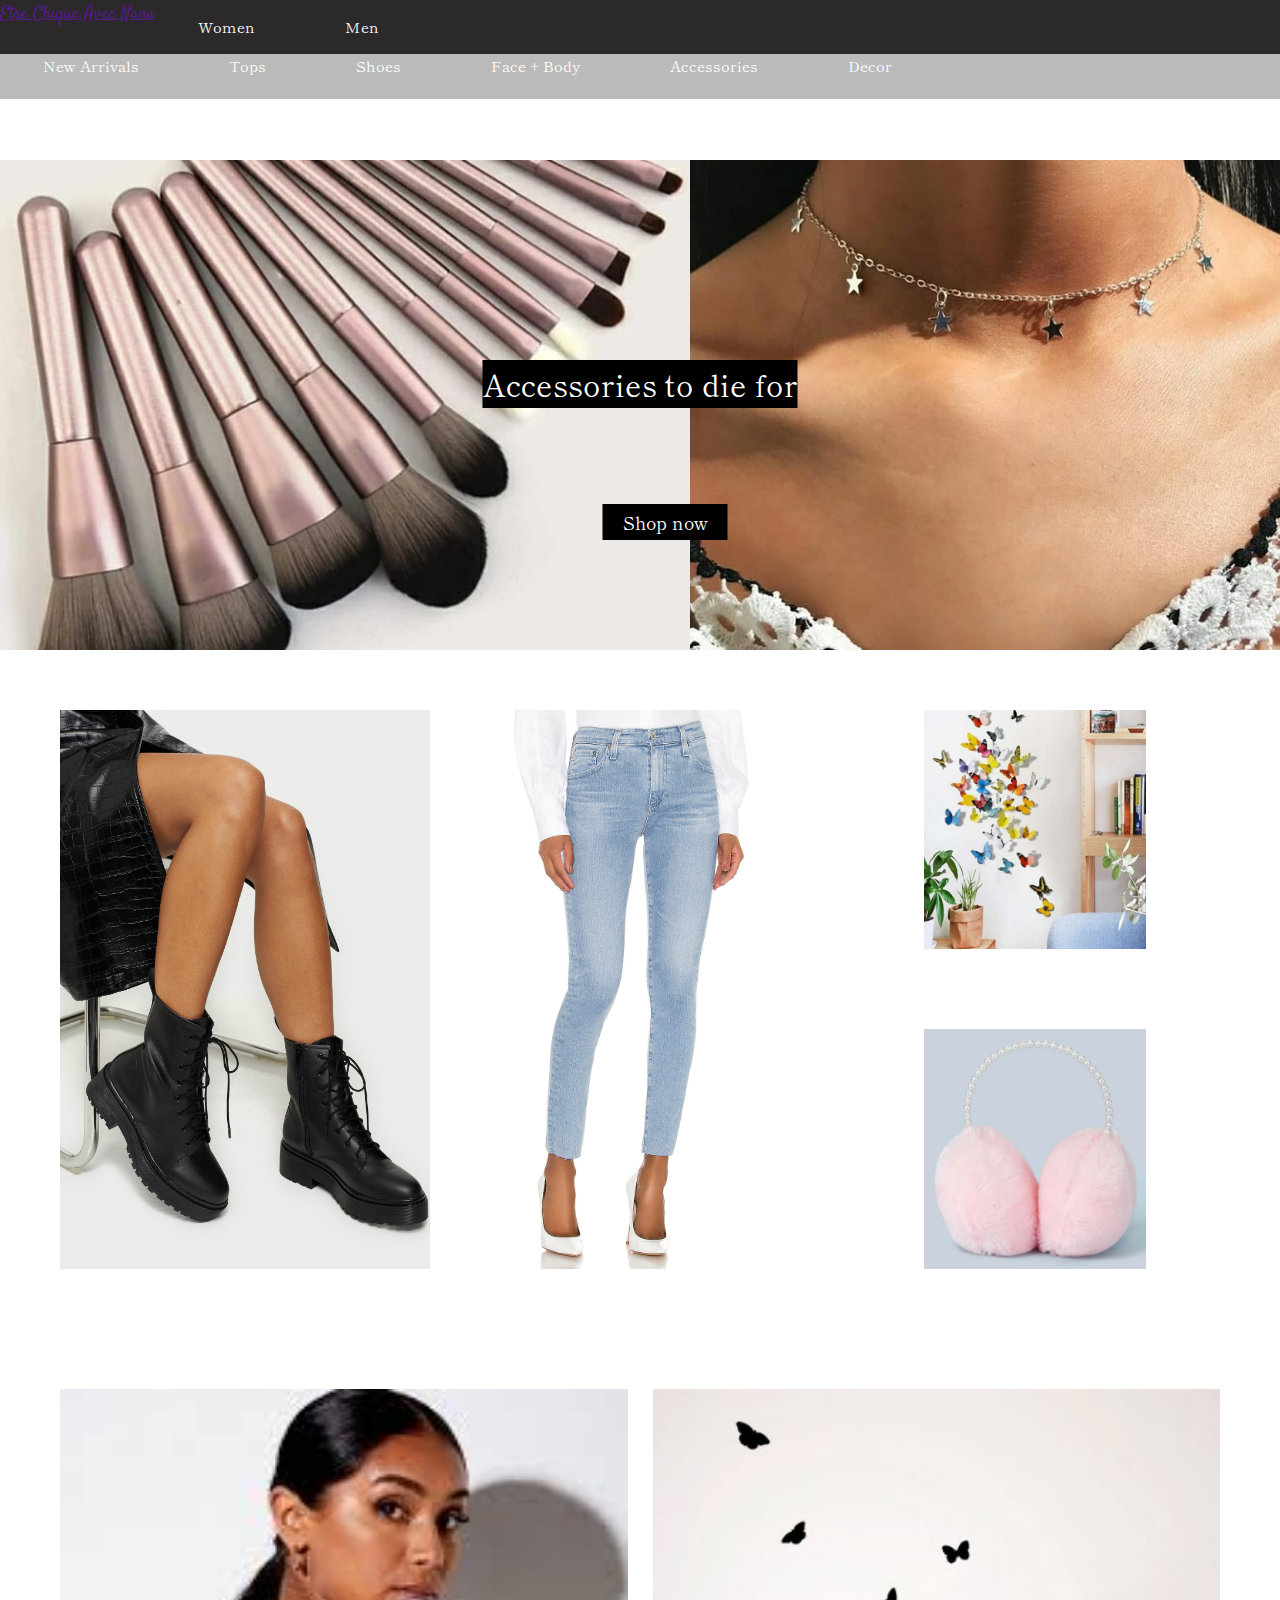
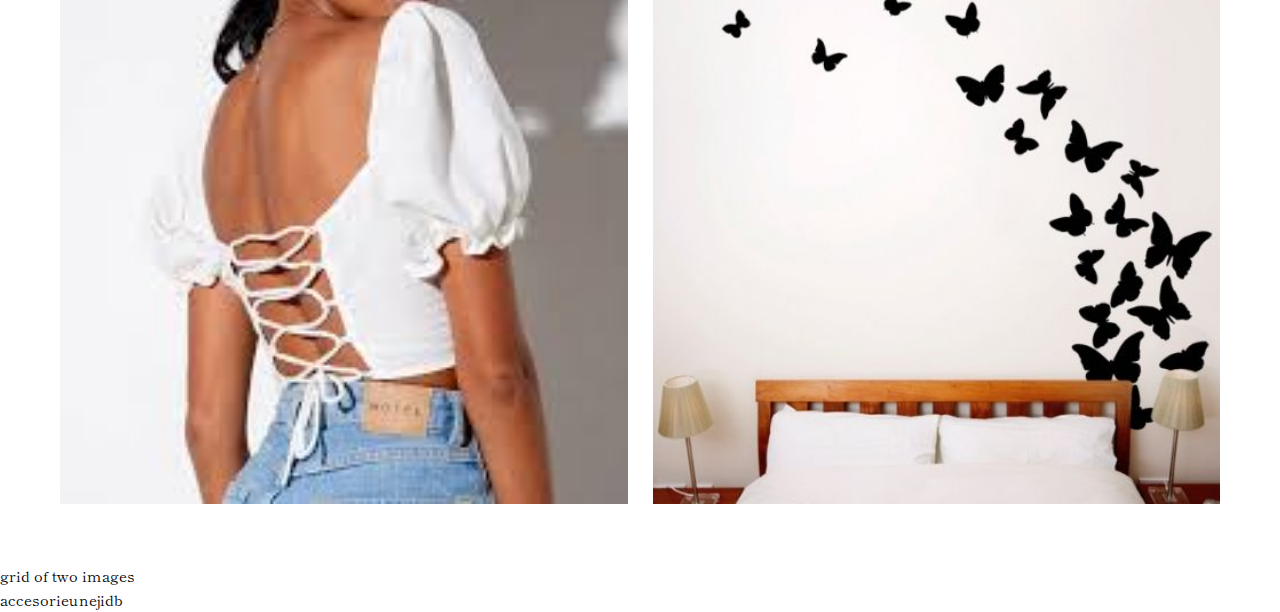
==== index.html @ 441e7116 "My Project" ====
<!DOCTYPE html>
<html>
<head>
    <meta charset='utf-8'>
    <meta http-equiv='X-UA-Compatible' content='IE=edge'>
    <link rel="icon" href="shopping-2.png">
    <title>Chique Avec Nana</title>
    <link href="https://fonts.googleapis.com/css2?family=Shippori+Mincho:wght@500&display=swap" rel="stylesheet"> 
    <link rel="preconnect" href="https://fonts.gstatic.com">
<link href="https://fonts.googleapis.com/css2?family=Satisfy&display=swap" rel="stylesheet">
    <meta name='viewport' content='width=device-width, initial-scale=1'>
    <link rel='stylesheet' type='text/css' media='screen' href='main.css'>
    <script src='main.js'></script>
</head>
<body>
<header>
    <nav class="first-nav-wrapper">
     <div class="chique">  <a href=""> Etre Chique Avec Nana</a></div>
            <ul>
                <li><a href="">Women</a></li>
                <li><a href="">Men</a></li>
            </ul>
        </div>
       
    </nav>

    <nav class="header-2">
        <ul class="grey-links">
            <li><a href="">New Arrivals</a></li>
            <li><a href="">Tops</a></li>
            <li><a href="">Shoes</a></li>
            <li><a href="">Face + Body</a></li>
            <li><a href="">Accessories</a></li>
            <li><a href="">Decor</a></li>
        </ul>
    </nav>
</header>

<div class="access-wrapper">
    <a href=""> <div class="makeup"><img width="500" src="brushes.jpg" alt=""></div>
 <div class="necklace"><img src="necklace.jpg" alt=""></div></a>

</div>
<div class="shop-now-group">
    
    <div class="access-text">Accessories to die for</div>
    <div class="access-link"><a href="">Shop now</a></div>
    
</div>

<section class="section products">

    <div class="grid-cols-auto">

        <div class="products-img"><img src="boots.jfif" alt=""></div>
        <div class="products-img"><img src="Jeans.webp" alt=""></div>
        
        <div class="flex-rows-2">
            <div class="flex-grid-image"><img src="butterflies1.png" alt=""></div>
            <div class="flex-grid-image"><img src="ear-muffs.jpg" alt=""></div>
        </div>
        
     </div>

     <div class="grid-cols-auto grid-bottom">
        <div class="girl"><img src="top.jfif" alt=""></div>
        <div class="butterflies2"><img src="butterflies2.jpg""></div>
    
    </div>
</section>







</body>
</html>


<div rel>

    <div>
            grid of two images
    </div>

    <div abs>
             accesorieunejidb
            <a href=""></a>
    </div>


</div>
---- main.css ----
*,
*::before,
*::after{
    padding: 0;
    margin: 0;
    box-sizing: inherit;

}
html{
    font-size: 62.5%;
    box-sizing: border-box;

}
body{
    font-size: 1.5rem;
    font-family: shippori mincho;
    line-height: 1.6;

}

header{
    width: 100%;
    height: 6rem;
    background-color: #2B2929;
    border-bottom: 0;
}
.chique{
    width: auto;
    color: white;
    font-size: 1.8rem;
    font-family: satisfy;
}

.first-nav-wrapper{
    display: flex;
}

ul{
    width:auto;
   
    margin-top: 15px;
}

li{
    
    display: inline-block;
    padding: 0px 33px;
}

li a{
    color: white;
    text-decoration: none;
    padding: 10px;
    cursor: pointer;
}
li a:hover{
    color:red;
    transition: 0.5s;
}

.header-2{
    width: 100%;
    min-width: 500px;
    height: 4.5rem;
    background-color: #bababa;
}
.access-wrapper a{
    display: flex;
    justify-content: center;
    margin-top: 100px;
}
.makeup img{
    height: 49rem;
    width: 70rem;
}
.necklace img{

    height: 49rem;
    width: 60rem;
}
.necklace{

}
.shop-now-group a{
    font-size: larger;
    text-decoration: none;
    color: white;
    padding: .5rem 2rem;
    background-color: black;
}
.shop-now-group{
    position: absolute;
   left: 50%;
    top: 40%;
    transform: translate(-50%);
}

.access-text{
    color: white;
    background-color: black;
    font-size: 3rem;
    text-align: center;

}

.access-link{
    margin-top: 100px;
    margin-left: 120px;
}
a:hover{
    color: gray;
    transition: .5s;
}

.grid-cols-auto {
    display: grid;
    grid-template-columns: repeat(auto-fit, minmax(30rem, 1fr));
    gap: 2.5rem;
    padding: 6rem;
}

.flex-rows-2 {
    display: flex;
    align-items: center;
    flex-direction: column;
    gap: 8rem;
}

.flex-grid-image{

    width: 60%;
    height: 60%;

}
.grid-bottom{
    justify-items: center;

}


.grid-bottom > * {

    width: 100%;

}


.boots-wrapper img{
   
}
img{
    display: block;
    width: 100%;
    height: 100%;
    object-fit: cover;
}
.jeans-wrapper img{

    
}

.butterfly-wrapper{
    
}

.butterfly1-image img{
 
}

.ear-muffs img{

}

.ear-muffs{
  
}
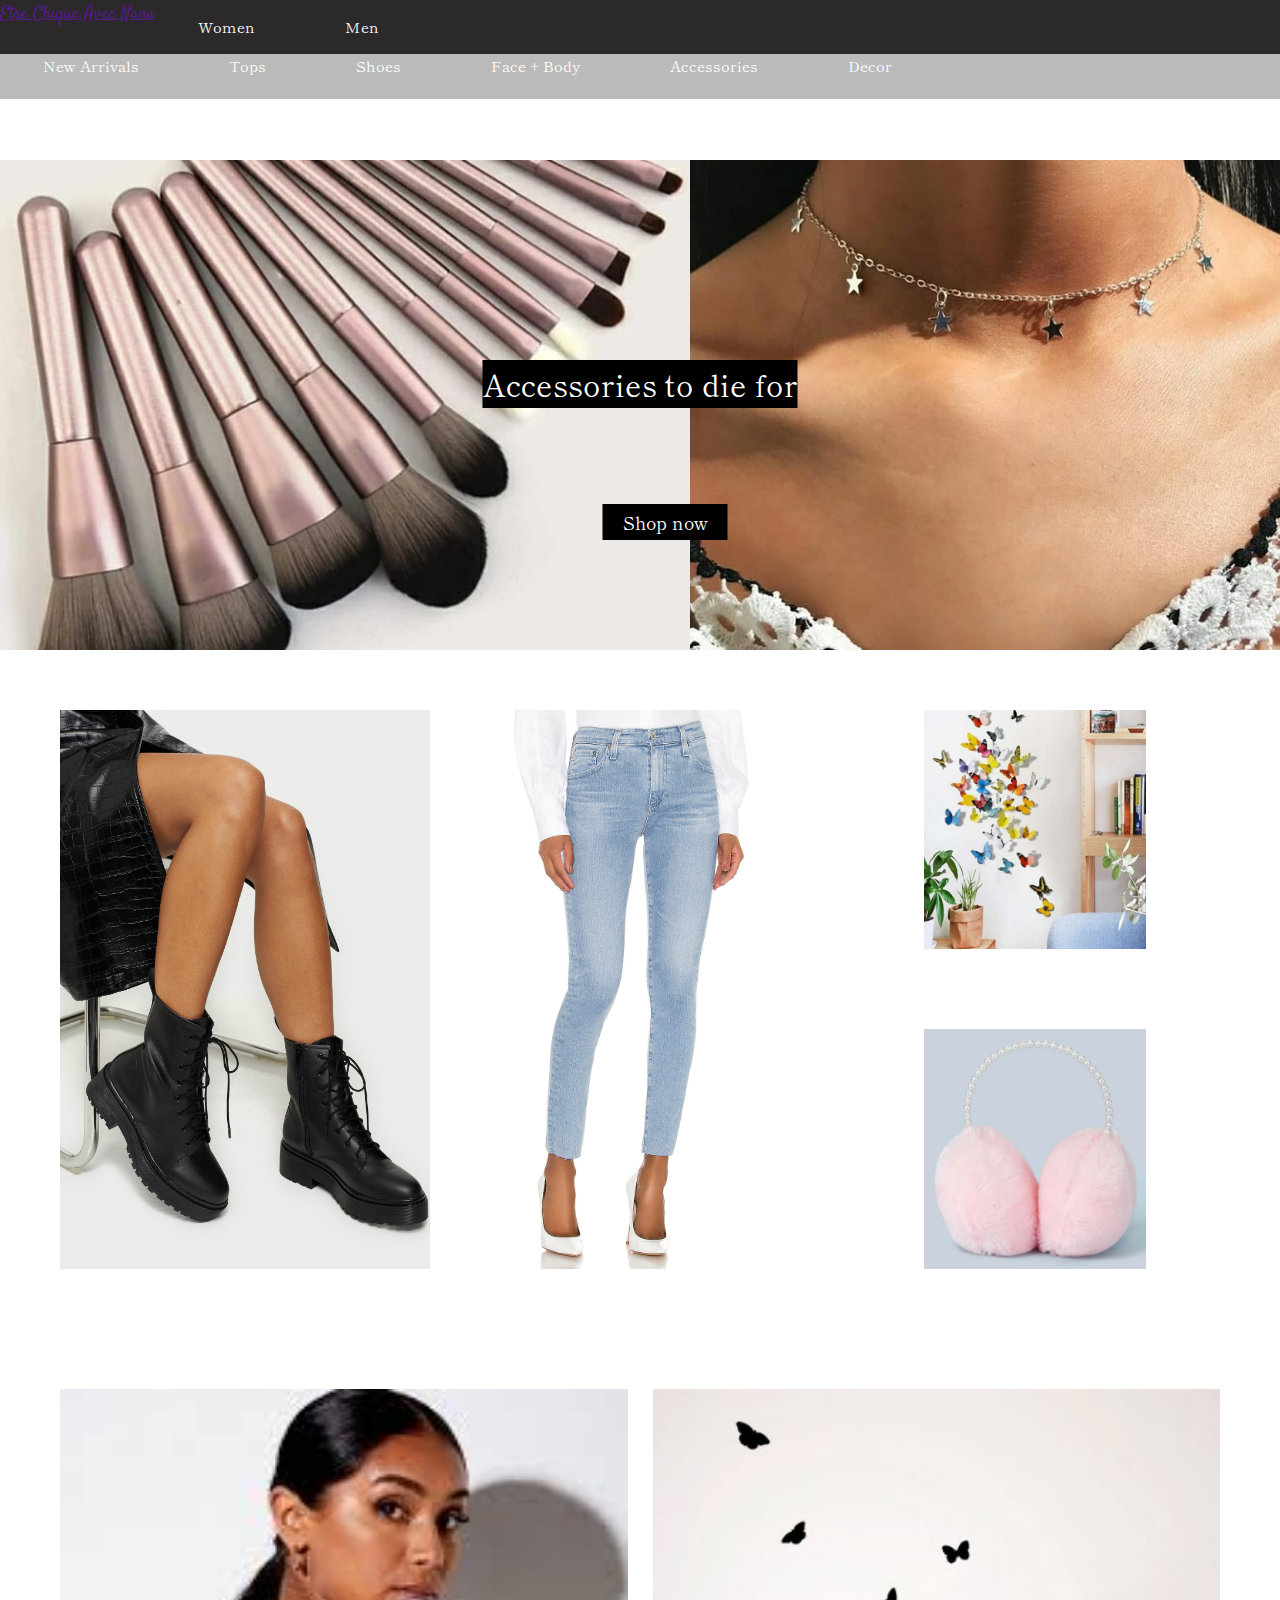
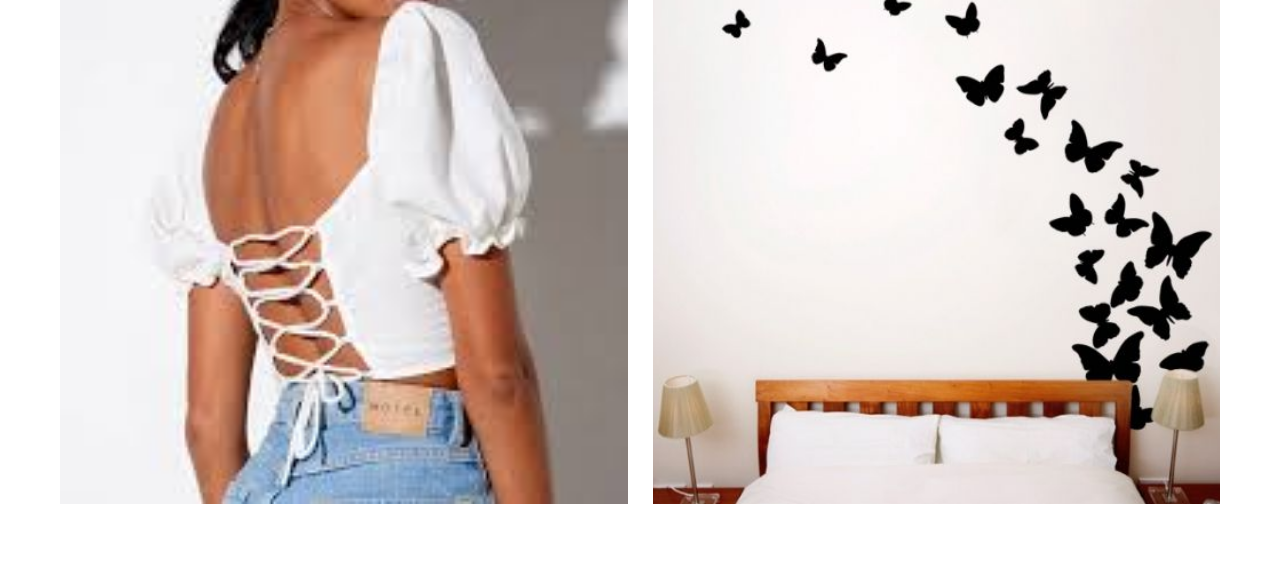
==== commit d584f9df: "Update" ====
--- a/index.html
+++ b/index.html
@@ -77,18 +77,3 @@
 
 </body>
 </html>
-
-
-<div rel>
-
-    <div>
-            grid of two images
-    </div>
-
-    <div abs>
-             accesorieunejidb
-            <a href=""></a>
-    </div>
-
-
-</div>